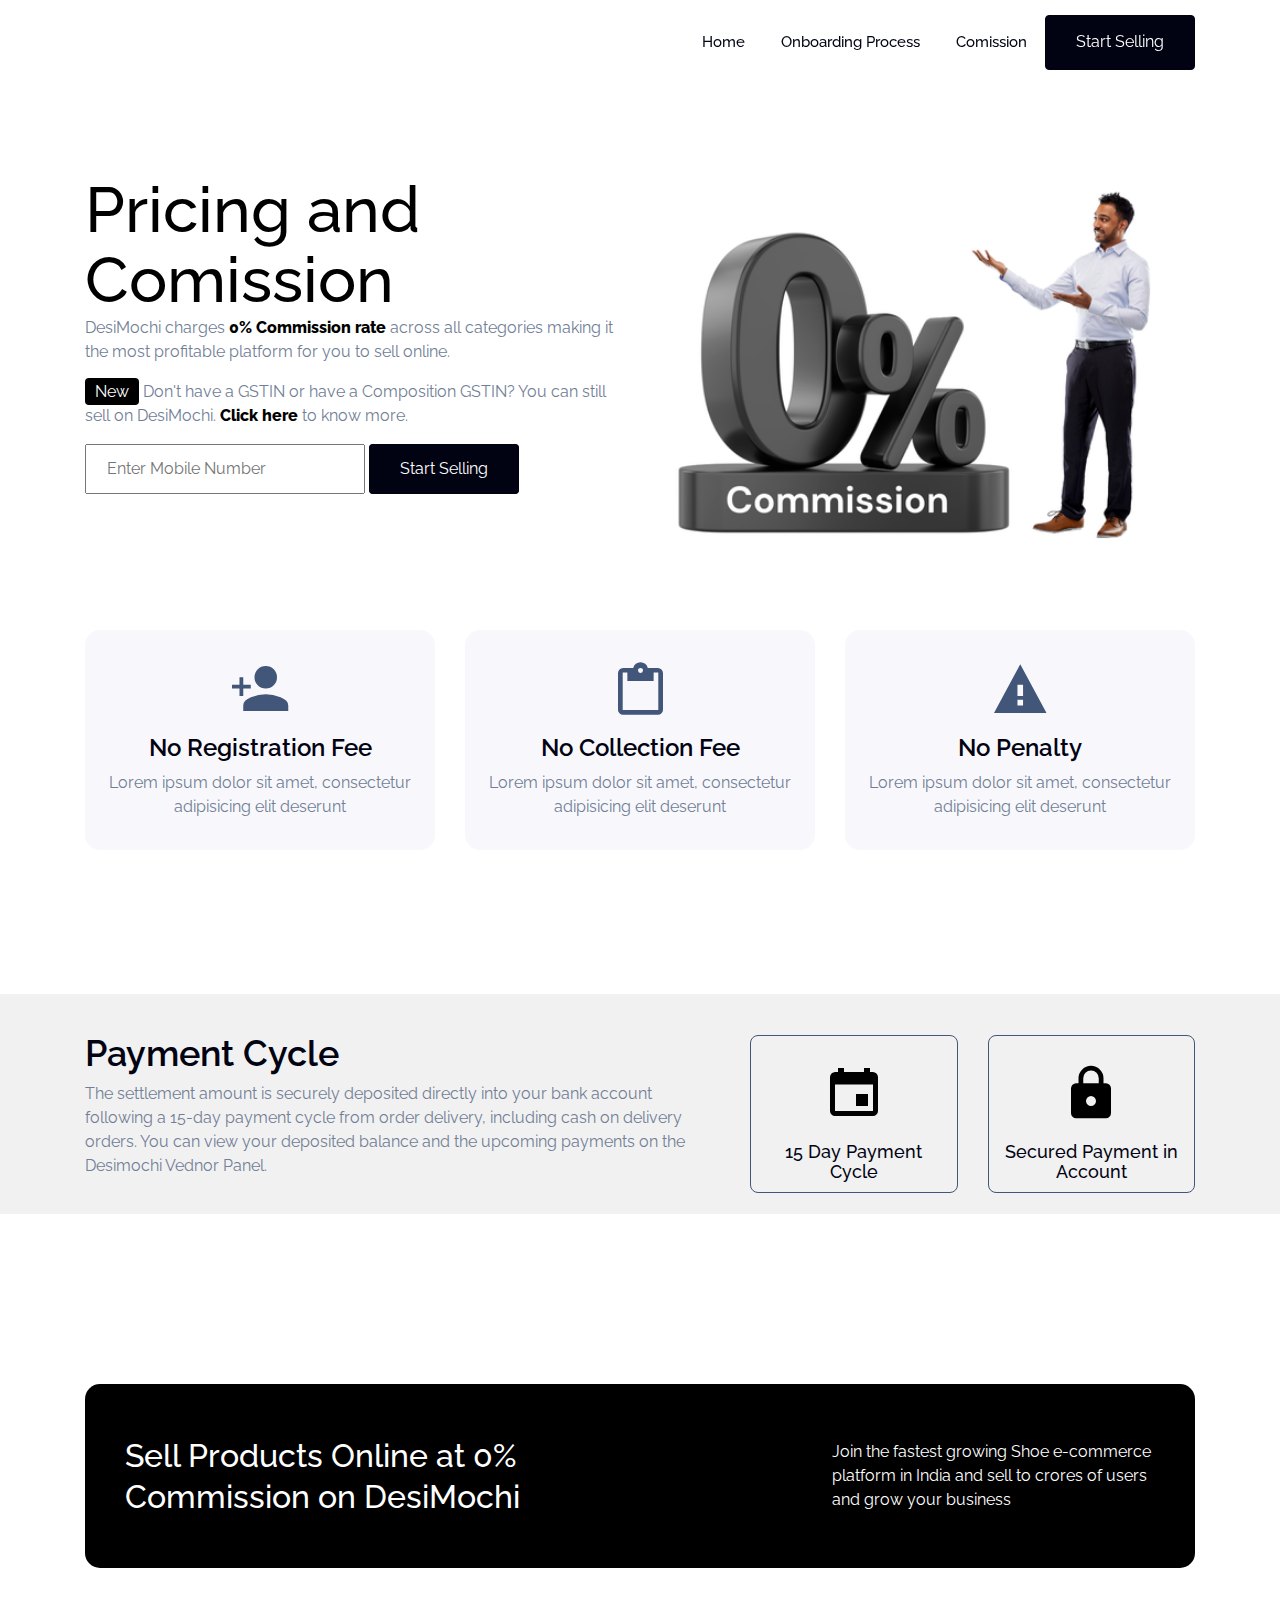
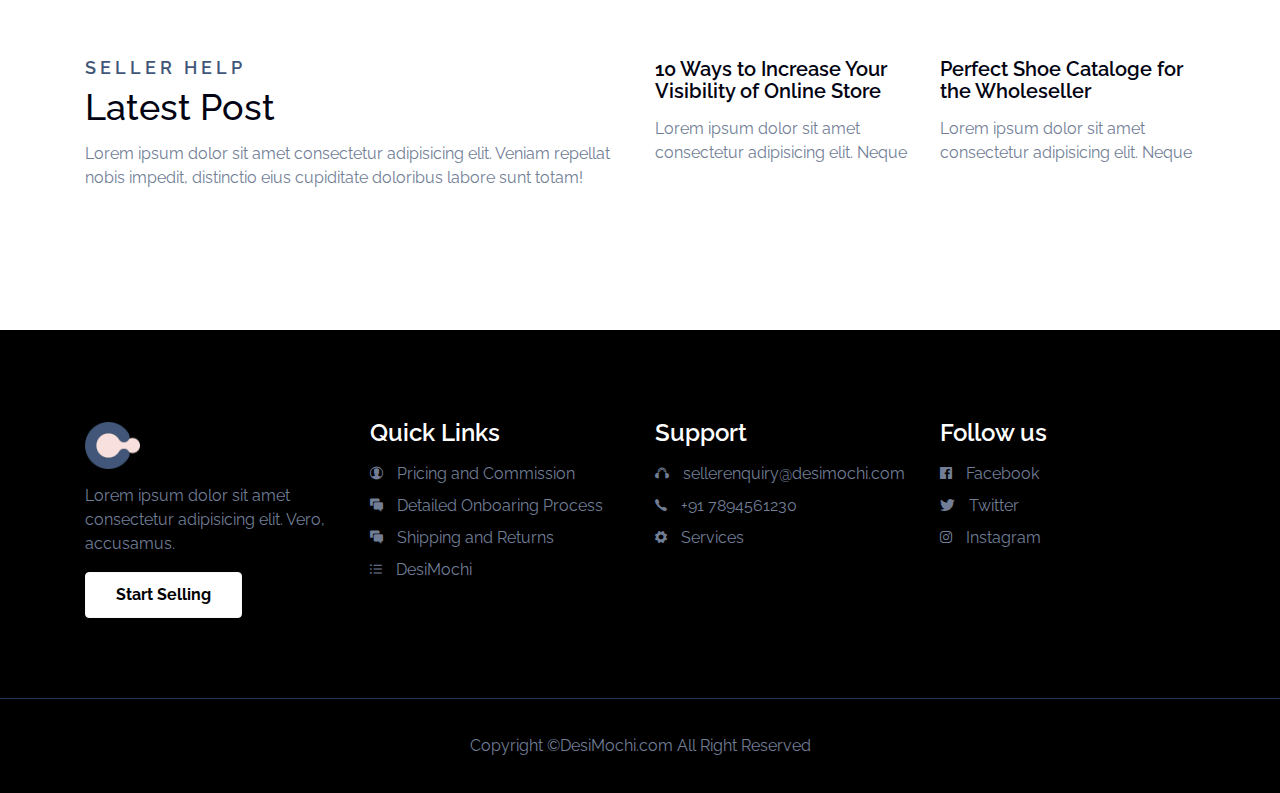
==== commission.html @ 3905f16d "Onboarding Pages Added" ====
<!DOCTYPE html>
<html lang="zxx">
<head>
	<meta charset="UTF-8">
	<meta name="viewport" content="width=device-width, initial-scale=1.0">
	<title>Desi Mochi Comission Rate, Fee and Structure</title>
	<link rel="icon" href="images/favicon.png">

	<!-- font -->
	<!-- end font -->

	<link rel="stylesheet" href="css/bootstrap.css">
	<link rel="stylesheet" href="css/ionicons.min.css">
	<link rel="stylesheet" href="css/magnific-popup.css">
	<link rel="stylesheet" href="css/style.css">
</head>
<body>

	<!-- loader -->
	<div class="fakeLoader"></div>
	<!-- end loader -->

	<!-- navbar -->
	<nav class="navbar navbar-expand-md navbar-light fixed-top">
		<div class="container">
			<a href="index.html" class="navbar-brand"><img src="https://www.desimochi.com/_next/image?url=%2F_next%2Fstatic%2Fmedia%2Fdesimochi-Logo-1.6587f620.png&w=96&q=75" alt=""></a>
			<button class="navbar-toggler" type="button" data-toggle="collapse" data-target="#navbarSupportedContent" aria-controls="navbarSupportedContent" aria-expanded="false" aria-label="Toggle navigation">
				<i class="icon ion-ios-menu"></i>
			</button>
			<div class="collapse navbar-collapse" id="navbarSupportedContent">
				<ul class="navbar-nav ml-auto">
					<li class="nav-item">
						<a class="nav-link" href="index.html">Home</a>
					</li>
					<li class="nav-item">
						<a class="nav-link" href="onboarding-process.html">Onboarding Process</a>
					</li>
					<li class="nav-item">
						<a class="nav-link" href="commission.html">Comission</a>
					</li>
				</ul>
				<button class="headbutton">Start Selling</button>
			</div>
		</div>
	</nav>
	<!-- end navbar -->

	<!-- home intro -->
	<div id="home" class="home-intro">
		<div class="container">
			<div class="row">
				<div class="col-md-6 col-sm-12 col-xs-12">
					<div class="content">
						<h2 class="bold">Pricing and Comission</h2>
						<p>DesiMochi charges <span class="bold">0% Commission rate</span> across all categories making it the most profitable platform for you to sell online.</p>
						<p><span class="new">New</span> Don't have a GSTIN or have a Composition GSTIN? You can still sell on DesiMochi.  <span class="bold">Click here</span> to know more.</p>
                        <ul style="margin-left: -15px;">
							<li><input type="number" class="numberinput" placeholder="Enter Mobile Number"/> <a href="" class="headbutton">Start Selling</a></li>
						</ul>
					</div>
				</div>
				<div class="col-md-6 col-sm-12 col-xs-12">
					<div class="content-image">
						<img src="images/zero-comission.png" alt="">
					</div>
				</div>
			</div>
		</div>

	</div>
    <div id="services" class="services mb-5 ">
		<div class="container">
			<div class="row">
				<div class="col-md-4 col-sm-12">
					<div class="content">
						<div class="serv-icon">
							<i class="icon ion-md-person-add"></i>
							<span class="clone-icon"><i class="icon ion-md-person-add"></i></span>
						</div>
						<h5>No Registration Fee</h5>
						<p>Lorem ipsum dolor sit amet, consectetur adipisicing elit deserunt</p>
					</div>
				</div>
				<div class="col-md-4 col-sm-12">
					<div class="content">
						<div class="serv-icon">
							<i class="icon ion-md-clipboard"></i>
							<span class="clone-icon"><i class="icon ion-md-clipboard"></i></span>
						</div>
						<h5>No Collection Fee</h5>
						<p>Lorem ipsum dolor sit amet, consectetur adipisicing elit deserunt</p>
					</div>
				</div>
				<div class="col-md-4 col-sm-12">
					<div class="content">
						<div class="serv-icon">
							<i class="icon ion-md-warning"></i>

							<span class="clone-icon"><i class="icon ion-md-warning"></i>
							</span>
						</div>
						<h5>No Penalty</h5>
						<p>Lorem ipsum dolor sit amet, consectetur adipisicing elit deserunt</p>
					</div>
				</div>
			</div>
		</div>
	</div>
	<!-- end home intro -->
   
    <div id="process-work" class="process-work mt-5 pt-5">
        <div class="processminee mt-5">
            <div class="container">
                <div class="row align-items-center">
                    <div class="col-md-7">
                        <h3 class="">Payment Cycle</h3>
                        <p class="mt-2">The settlement amount is securely deposited directly into your bank account following a 15-day payment cycle from order delivery, including cash on delivery orders. You can view your deposited balance and the upcoming payments on the Desimochi Vednor Panel.</p>
                    </div>
                    <div class="col-md-5">
                        <div class="row align-items-center">
                        
                            
                                <div class="col-md-6">
                                    <div class="cardvideoo">
                                        <span class="myicon"><i class="icon ion-md-calendar"></i>
                                        </span>
                                    <h6>15 Day Payment Cycle</h6>
                                    </div>
                                </div>
                                <div class="col-md-6">
                                    <div class="cardvideoo">
                                        <span class="myicon"><i class="icon ion-md-lock"></i>
                                        </span>
                                        <h6>Secured Payment in Account</h6>
                                    </div>
                                </div>
                        </div>
                    </div>
                </div>
            </div>
        </div>

</div>
	
	

	<!-- words -->
	<div class="words-section section">
		<div class="container">
			<div class="content">
				<div class="row">
					<div class="col-md-8 col-sm-12 align-self-center">
						<div class="words-wrap">
							<h4>Sell Products Online at 0%</h4>
							<h4>Commission on DesiMochi </h4>
						</div>
					</div>
					<div class="col-md-4 col-sm-12 align-self-center">
						<div class="words-wrapp mt-3">
							<p class="text-white">Join the fastest growing Shoe e-commerce platform in India and sell to crores of users and grow your business</p>
					</div>
					</div>
				</div>
			</div>
		</div>
	</div>
	<!-- end words -->

	<!-- news -->
	<div id="news" class="news section-bottom-only">
		<div class="container">
			<div class="row">
				<div class="col-md-6 col-sm-12">
					<div class="section-title section-title-left">
						<h5 class="title-top">Seller Help</h5>
						<h3>Latest Post</h3>
						<div class="title-desc">
							<p>Lorem ipsum dolor sit amet consectetur adipisicing elit. Veniam repellat nobis impedit, distinctio eius cupiditate doloribus labore sunt totam!</p>
						</div>
					</div>
				</div>
				<div class="col-md-6 col-sm-12">
					<div class="row">
						<div class="col-md-6 col-sm-12">
							<a href="">
								<div class="content">
									<h4>10 Ways to Increase Your Visibility of Online Store</h4>
									<p>Lorem ipsum dolor sit amet consectetur adipisicing elit. Neque</p>
								</div>
							</a>
						</div>
						<div class="col-md-6 col-sm-12">
							<a href="">
								<div class="content">
									<h4>Perfect Shoe Cataloge for the Wholeseller</h4>
									<p>Lorem ipsum dolor sit amet consectetur adipisicing elit. Neque</p>
								</div>
							</a>
						</div>
					</div>
				</div>
			</div>
		</div>
	</div>
	<!-- end news -->

	<!-- contact -->
	<!-- end contact -->

	<!-- footer -->
	<footer>
		<div class="container">
			<div class="row">
				<div class="col-md-3 col-sm-6 col-xs-12">
					<div class="content">
						<div class="brand"><img src="images/logo.png" alt=""></div>
						<p>Lorem ipsum dolor sit amet consectetur adipisicing elit. Vero, accusamus.</p>
						<button class="footerbutton">Start Selling</button>
					</div>
				</div>
				<div class="col-md-3 col-sm-6 col-xs-12">
					<div class="content">
						<h5>Quick Links</h5>
						<ul>
							<li><a href=""><i class="icon ion-ios-contact"></i> Pricing and Commission</a></li>
							<li><a href=""><i class="icon ion-ios-chatboxes"></i> Detailed Onboaring Process</a></li>
							<li><a href=""><i class="icon ion-ios-chatboxes"></i> Shipping and Returns</a></li>
							<li><a href=""><i class="icon ion-ios-list"></i> DesiMochi</a></li>

						</ul>
					</div>
				</div>
				<div class="col-md-3 col-sm-6 col-xs-12">
					<div class="content">
						<h5>Support</h5>
						<ul>
							<li><a href=""><i class="icon ion-ios-headset"></i> sellerenquiry@desimochi.com</a></li>
							<li><a href=""><i class="icon ion-ios-call"></i> +91 7894561230
							</a></li>
							<li><a href=""><i class="icon ion-ios-settings"></i> Services</a></li>
						</ul>
					</div>
				</div>
				<div class="col-md-3 col-sm-6 col-xs-12">
					<div class="content">
						<h5>Follow us</h5>
						<ul class="social">
							<li><a href=""><i class="icon ion-logo-facebook"></i> Facebook</a></li>
							<li><a href=""><i class="icon ion-logo-twitter"></i> Twitter</a></li>
							<li><a href=""><i class="icon ion-logo-instagram"></i> Instagram</a></li>
						</ul>
					</div>
				</div>
			</div>
		</div>
	</footer>
	<!-- end footer -->

	<!-- footer bottom -->
	<div class="footer-bottom">
		<span>Copyright ©DesiMochi.com All Right Reserved</span>
	</div>
	<!-- end footer bottom -->

	<!-- script -->
	<script src="js/jquery-3.5.1.min.js"></script>
	<script src="js/bootstrap.bundle.min.js"></script>
	<script src="js/jquery.filterizr.min.js"></script>
	<script src="js/imagesloaded.pkgd.min.js"></script>
	<script src="js/magnific-popup.min.js"></script>
	<script src="js/contact-form.js"></script>
	<script src="js/main.js"></script>
    <script>
document.addEventListener('DOMContentLoaded', () => {
  const sections = document.querySelectorAll('.content-section');
  const headings = document.querySelectorAll('.sidebar-heading');

  // Set the first heading as active on page load
  if (headings.length > 0) {
    headings[0].classList.add('active');
  }

  const options = {
    root: null, // Use the viewport as the root
    rootMargin: '0px 0px -600px 0px', // Trigger when the section is 300px from the top of the viewport
    threshold: 0 // Trigger as soon as the section reaches 300px from the top
  };

  const observer = new IntersectionObserver((entries) => {
    entries.forEach(entry => {
      if (entry.isIntersecting) {
        headings.forEach(heading => heading.classList.remove('active'));
        
        const index = Array.from(sections).indexOf(entry.target);
        headings[index].classList.add('active');
      }
    });
  }, options);

  sections.forEach(section => observer.observe(section));
});

    </script>

</body>
</html>
---- css/style.css ----
/*
Cleo - Agency Landing Page Template
Author : aStylers
Author URL : https://themeforest.net/user/astylers
*/

/*

Table of Content:
- fonts
- general
- button
- navbar
- home intro
- about us
- process work
- portfolio
- services
- words
- news
- contact
- form input
- footer bottom / copyright
- footer
- responsive

*/

/* variable */

/* fonts */
@import url('https://fonts.googleapis.com/css2?family=Raleway:ital,wght@0,100..900;1,100..900&display=swap');

/* general */
body {
    background: #fff;
    color: #717e96;
    font-size: 16px;
    font-weight: 400;
    font-family: "Raleway", sans-serif;
}

h1,
h2,
h3,
h4,
h5,
h6 {
    line-height: 110%;
    margin: 0;
    font-family: "Raleway", sans-serif;
    font-weight: 500;
    color: #020312;
}

h1 {
    font-size: 36px;
}

h2 {
    font-size: 32px;
}

h3 {
    font-size: 36px;
    font-weight: 600;
}

h4 {
    font-size: 24px;
}

h5 {
    font-size: 24px;
    font-weight: 600;
}

h6 {
    font-size: 18px;
}

a {
    color: #020312;
}

a:hover {
    text-decoration: none;
    transition: .5s ease-out;
}

a p {
    color: #717e96;
}

ul {
    padding: 0;
    margin: 0;
}

ul li {
    list-style-type: none;
    color: #000;
}

.row {
    margin-bottom: 30px;
}

.row:last-child {
    margin-bottom: 0;
}

/* button */
.button {
    background: #415678;
    padding: 12px 30px;
    font-weight: 500;
    font-size: 15px;
    border-radius: 5px;
    color: #fff;
    margin-top: 22px;
    border: 2px solid transparent;
    transition: .5s ease-out;
    display: inline-block;
}

.button:hover {
    color: #fff;
    opacity: 0.5;
}

.button.button-secondary {
    background: transparent;
    border: 2px solid #415678;
    color: #222;
    margin-top: 22px;
}

.button.button-secondary:hover {
    border-color: #415678;
    color: #fff;
    background: #415678;
    transition: .5s ease-out;
}

.section {
    margin-top: 80px;
    padding: 90px 0;
}

.section-bottom-only {
    padding-bottom: 90px;
}

.section-title {
    margin-bottom: 50px;
    text-align: center;
}

.section-title .title-top {
    margin-bottom: 10px;
    text-transform: uppercase;
    color: #415678;
    letter-spacing: 4px;
    font-size: 18px;
}
.section-title h2 {
    font-size: 42px;
    font-weight: 500;
}
.section-title h3 {
    font-size: 36px;
    font-weight: 500;
}

.section-title.section-title-left {
    text-align: left;
}

.section-title .title-desc {
    margin-top: 15px;
}

/* navbar */
.navbar {
    background: transparent;
    transition: .5s ease-out;
    padding: 15px 0;
}

.navbar .navbar-brand h1 {
    font-size: 26px;
    color: #020312;
}

.navbar .navbar-brand img {
    width: 55px;
    margin-right: 10px;
}

.navbar .navbar-nav li {
    padding: 0 10px;
}

.navbar .navbar-nav li .nav-link {
    font-size: 15px;
    font-weight: 500;
    color: #020312;
    transition: all .3s ease;
}

.navbar .navbar-nav li:hover .nav-link {
    color: #415678;
}

.navbar .navbar-toggler {
    border-radius: 0;
    border: 0;
}

.navbar .navbar-toggler i {
    font-size: 28px;
}

.navbar .navbar-toggler:focus {
    outline: 0;
}

.navbar.navbar-fixed {
    background: #fff;
    transition: .5s ease-out;
    box-shadow: 0 2px 2px 0 rgba(0, 0, 0, 0), 0 1px 5px 0 rgba(0, 0, 0, 0.12), 0 3px 1px -2px rgba(0, 0, 0, 0);
}
.spanmine{
    color: #f5f5f5;
    font-size: 40px;
    font-weight: 600;
}
/* home intro */
.home-intro {
    padding: 175px 0;
    padding-bottom: 80px;
}

.home-intro .content h2 {
    font-size: 64px;
    font-weight: 500;
}

.home-intro .content h2 .color-highlight {
    color: #415678;
}
.color-highlight{
    color: #415678;
}
.home-intro .content h2:nth-child(2) {
    margin-bottom: 30px;
}

.home-intro .content-image img {
    width: 100%;
}

.home-intro ul li {
    display: inline-block;
}

.home-intro ul li:last-child {
    margin-left: 15px;
}

.about{
    margin-top: 140px;
}
/* about us */
.about .content-image img {
    width: 100%;
}

.about .content h3 {
    margin-bottom: 30px;
    font-weight: 500;
    font-size: 36px;
}

.about .content ul li {
    font-weight: 600;
    color: #020312;
}

.circle-list {
    width: 8px;
    height: 8px;
    border-radius: 50%;
    margin-right: 10px;
    background: #000000;
    display: inline-block;
}

/* process work */


.process-work .row .col-md-3:nth-last-child(odd) .content {
    background: #415678;
}

.process-work .row .col-md-3:nth-last-child(odd) .content i {
    color: #fff;
}

.process-work .row .col-md-3:nth-last-child(odd) .content h5 {
    color: #fff;
}

.process-work .row .col-md-3:nth-last-child(odd) .content p {
    color: #fff;
}

.process-work .content {
    text-align: center;
    padding: 15px;
    background: #f8f8fc;
    border-radius: 15px;
    transition: all .3s ease;
}
.mineimage{
    border-radius: 8px;
}

.process-work .content:hover {
    background: #415678;
    transition: all .3s ease;
}

.process-work .content:hover i {
    color: #fff;
}

.process-work .content:hover h5 {
    color: #fff;
}

.process-work .content:hover p {
    color: #fff;
}

.process-work .content i {
    font-size: 60px;
    color: #415678;
}

.process-work .content h5 {
    margin-bottom: 10px;
}

/* portfolio */
.portfolio .portfolio-filter-menu {
    text-align: center;
    margin-bottom: 30px;
}

.portfolio .portfolio-filter-menu ul li {
    display: inline-block;
    margin: 0 20px;
    cursor: pointer;
    transition: all .3s ease;
}

.portfolio .portfolio-filter-menu ul li.active {
    color: #415678;
    font-weight: 500;
}

.portfolio .row .col-md-4 {
    padding: 15px;
}

.portfolio .content-image {
    position: relative;
}

.portfolio .content-image img {
    width: 100%;
    border-radius: 15px;
    transition: all .3s ease;
}

.portfolio .content-image .image-caption {
    position: absolute;
    top: 50%;
    left: 0;
    right: 0;
    bottom: 0;
    text-align: center;
    opacity: 0;
    transition: all .5s ease;
    color: #fff;
    transform: scale(0.9);
}

.portfolio .content-image .image-caption h4 {
    color: #fff;
    margin-bottom: 5px;
}

.portfolio .content-image .image-caption span {
    font-size: 15px;
}

.portfolio .content-image .image-overlay {
    background: #020312;
    opacity: 0.5;
    position: absolute;
    width: 100%;
    height: 100%;
    top: 0;
    left: 0;
    right: 0;
    bottom: 0;
    border-radius: 15px;
    opacity: 0;
    transition: all .5s ease;
    margin: auto;
}

.portfolio .content-image:hover .image-caption {
    opacity: 1;
    transform: scale(1);
}

.portfolio .content-image:hover .image-overlay {
    opacity: 0.7;
    transform: scale(1.05);
}

.portfolio .content-image:hover img {
    transform: scale(1.05);
    box-shadow: 0 0 37px -8px rgba(0, 0, 0, 0.53);
}

/* services */
.services .content {
    text-align: center;
    padding: 15px;
    background: #f8f8fc;
    border-radius: 15px;
    transition: all .3s ease;
}

.services .content:hover {
    background: #000000;
    color: #ffffff;
    transition: all .3s ease;
}

.services .content:hover i {
    color: #fff;
}

.services .content:hover h5 {
    color: #fff;
}

.services .content:hover p {
    color: #fff;
}

.services .content .serv-icon {
    position: relative;
    display: inline-block;
}

.services .content i {
    font-size: 60px;
    color: #415678;
}

.services .content .clone-icon i {
    position: absolute;
    top: 0;
    left: 15px;
    right: 0;
    opacity: 0;
    transition: all .3s ease;
}

.services .content h5 {
    margin-bottom: 10px;
}

.services .content:hover .clone-icon i {
    position: absolute;
    top: 7px;
    left: -12px;
    right: 0;
    opacity: 0.2;
}
.myicon{
    font-size: 64px;
    margin-bottom: 10px;
    color: #000;
}
/* words */
.words-section .content {
    background: #000000;
    padding: 40px;
    border-radius: 15px;
}

.words-section .content h4 {
    font-size: 32px;
    font-weight: 500;
    color: #fff;
}

.words-section .content h4:first-child {
    margin-bottom: 5px;
}

.words-section .content .button-wrap {
    text-align: right;
}

.words-section .content .button-wrap .button {
    margin-top: 0;
}

/* news */
.news .content:hover img {
    transform: scale(1.05);
    box-shadow: 0 0 37px -8px rgba(0, 0, 0, 0.53);
}

.news .content:hover h4 {
    color: #415678;
}

.news .content img {
    width: 100%;
    border-radius: 15px;
    margin-bottom: 20px;
    transition: all .3s ease;
}

.news .content h4 {
    margin-bottom: 15px;
    font-size: 20px;
    font-weight: 600;
    transition: all .3s ease;
}

/* contact */
.contact .content h5 {
    margin-top: 35px;
    margin-bottom: 15px;
}

.contact .content h5:first-child {
    margin-top: 0;
}

.contact .content-right {
    text-align: center;
}

.contact .button {
    margin-top: 0;
}

/* form */
form input {
    border: 1px solid #f5f5f5;
    background: #f5f5f5;
    padding: 14px 20px;
    width: 100%;
    color: #aaa;
    border-radius: 5px;
    text-align: left;
}

form textarea {
    border: 1px solid #f5f5f5;
    background: #f5f5f5;
    padding: 14px 20px;
    width: 100%;
    color: #aaa;
    border-radius: 5px;
    text-align: left;
}

/* footer bottom */
.footer-bottom {
    background: #000000;
    text-align: center;
    padding: 35px 0 35px;
    border-top: 1px solid #23375b;
}

/* footer */
footer {
    background: #000000;
    padding: 90px 0 80px;
}

footer .brand {
    font-size: 30px;
    color: #fff;
    font-weight: 700;
    margin-bottom: 15px;
}

footer .brand img {
    width: 55px;
}

footer h5 {
    color: #fff !important;
    margin-bottom: 15px;
}

footer ul li {
    margin-bottom: 8px;
}

footer ul li a {
    color: #717e96;
}

footer ul li a i {
    margin-right: 10px;
}

footer ul.social li a i {
    width: 20px;
}

/* responsive */
@media (max-width:980px) {
    .home-intro .content h2 {
        font-size: 40px;
    }

    .process-work .col-md-6 .content {
        margin-bottom: 30px;
    }

    .process-work .col-md-6:nth-last-child(-1n+2) .content {
        margin-bottom: 0;
    }

    .news .content h4 {
        width: 100%;
        white-space: nowrap;
        overflow: hidden;
        text-overflow: ellipsis;
    }

}
.headbutton{
    background-color: #020312;
    border: 1px solid #020312;
    padding: 14px 30px 15px 30px;
    border-radius: 4px;
    color: white;
}

.headbutton:hover{
    color: antiquewhite;
}

@media (max-width:767px) {
    .navbar .navbar-nav {
        background: #fff;
        box-shadow: 0 12px 30px -15px rgba(0, 0, 0, 0.2);
        border-radius: 0 0 15px 15px;
        border-top: 0;
        outline: none;
        padding: 14px 10px;
    }

    .navbar .navbar-brand {
        margin-left: 15px;
    }

    .home-intro .content-image img {
        margin-top: 45px;
        float: none;
    }

    .process-work .col-sm-6 .content {
        margin-bottom: 30px;
    }

    .process-work .col-sm-6:nth-last-child(-n+2) .content {
        margin-bottom: 0;
    }

    .services .row:first-child {
        margin-bottom: 0;
    }

    .services .row:last-child .col-sm-12:last-child .content {
        margin-bottom: 0;
    }

    .services .content {
        margin-bottom: 30px;
    }

    .news .content {
        margin-bottom: 30px;
    }

    .news .col-sm-12 .row .col-sm-12:nth-last-child(1) .content {
        margin-bottom: 0;
    }

    .words-section .content .button-wrap {
        margin-top: 30px;
        text-align: center;
    }

    .contact form {
        margin-top: 40px;
    }

    footer {
        text-align: center;
    }

    footer .col-sm-6 .content {
        margin-bottom: 30px;
    }

    footer .col-sm-6:nth-last-child(-1n+2) .content {
        margin-bottom: 0;
    }

}

@media (max-width:480px) {
    .process-work .col-xs-12:last-child .content {
        margin-bottom: 0;
    }

    .process-work .col-xs-12:nth-last-child(2) .content {
        margin-bottom: 30px;
    }

    footer .col-xs-12:nth-last-child(2) .content {
        margin-bottom: 30px;
    }

}
.facts{
    margin-bottom: 80px;
    display: grid;
    place-items: center;  /* centers both horizontally and vertically */
    height: 100vh;
}
.newfacts{
    background-color: #000000;
    height: 180px;
    width: 100%;
    margin-top: 40px;
    margin-bottom: 80px;
    border-radius: 10px;
    box-shadow: 6px 12px 20px rgba(128, 128, 128, 0.597);
}
@media (max-width:767px){
    .newfacts{
        height: fit-content;
        padding-bottom: 30px;
    }
}
.boxeofwhy{
    border: 1px solid #23375b52;
    width: 100%;
    height: 600px;
    border-radius: 10px;
    padding: 40px 30px 40px 40px;
}
.boxeofwhy h4{
 font-weight: 600;
 color: #23375b;
}
.styled-line {
    border: none;
    height: 2px;         /* thickness of the line */
    background-color: #23375b;  /* color of the line */
    width: 100%;    
    opacity: 0.5;  /* width of the line */
  }
  .induction{
    display: flex;
    align-items: center;
  }
  @media (max-width:767px){
    .induction{
        display: contents;
    }
    .boxeofwhy{
        height: fit-content;
    }
  }
  .processmine{
    width: 100%;
    height: 300px;
    border-radius: 10px;
    background-color: #f3f3f3;
    padding: 40px;
  }
 
.step{
    background-color: black;
    height: 48px;
    width: 48px;
    font-weight: 600;
    color: white;
    padding-top: 10px;
    text-align: center;
    border-radius: 50%;
}
.step::after {
    height: 10px;
    width: 80%;
    background-color: #23375b;
}
@media (max-width:767px){
   
    .processmine{
        height: fit-content;
    }
    .step{
        margin-top: 40px;
    }
  }
.processminee{
    width: 100%;
    height: 220px;
    background-color: #f1f1f1;
    padding: 40px;
    margin-bottom: 80px;
  }
.cardvideo{
    border-radius: 8px;
    border: 1px solid #415678;
    padding: 10px;
    width: 280px;
    height: fit-content;
    cursor: pointer;
}
.cardvideoo{
    border-radius: 8px;
    border: 1px solid #415678;
    padding: 10px;
    width: fit-content;
    height: fit-content;
    cursor: pointer;
    text-align: center;
}
.cardvideo:hover{
    background-color: #415678;
    transition: all .3s ease-in-out;
}
.footerbutton{
    background-color: white;
    border-radius: 4px;
    padding: 10px 30px 10px 30px;
    border: 1px solid #f8f8fc;
    font-weight: 700;
}
@media (max-width:767px){
    .processminee{
        height: fit-content;
    }
    .processminee h3{
        font-size: 24px;
        text-align: center;
    }
    .cardvideo{
        margin-top: 20px;
        height: fit-content;
    }
    .cardvideo img{
        width: 20%;
    }
}
.word-wrapp{
    color: white;
}
.numberinput{
    height: 50px;
    width: 280px;
    padding: 20px;
}
@media (max-width:767px){
    .numberinput{
        width: 200px;
    }
    .mhide{
        display: none;
    }
    .home-intro{
        padding-top: 120px;
    }
}
.new{
    padding: 4px 10px 4px 10px;
    border-radius: 4px;
    background-color: #000000;
    color: white;
    animation: blink-bg 1s infinite;
}
@keyframes blink-bg {
    0% {
        background-color: #f1f1f1;
        color: #000;
        border: 1px solid #000;
    }
    50% {
        background-color: #000000;
        color: white;
    }
    100% {
        background-color: #f1f1f1;
        color: #000;
        border: 1px solid #000;
    }
}
.bold{
    font-weight: 800;
    color: #000000;
}
.stepsshop{
    display: grid;
    gap: 28px;
    position: relative;
}
.sticky{
    position: -webkit-sticky; /* Sticky for Safari */
    position: sticky;
    top: 100px;
}
.stepsshop .active{
    background: linear-gradient(to right, rgba(35, 53, 78, 0.4) 10%, rgba(0, 0, 0, 0) 100%);
    color: #000000;
    border-left: 4px solid black;
    padding: 15px;
}
.customheading{
    background: linear-gradient(to right, rgba(35, 53, 78, 0.4) 10%, rgba(0, 0, 0, 0) 100%);
    color: #000000;
    border-left: 4px solid black;
    padding: 15px;
}
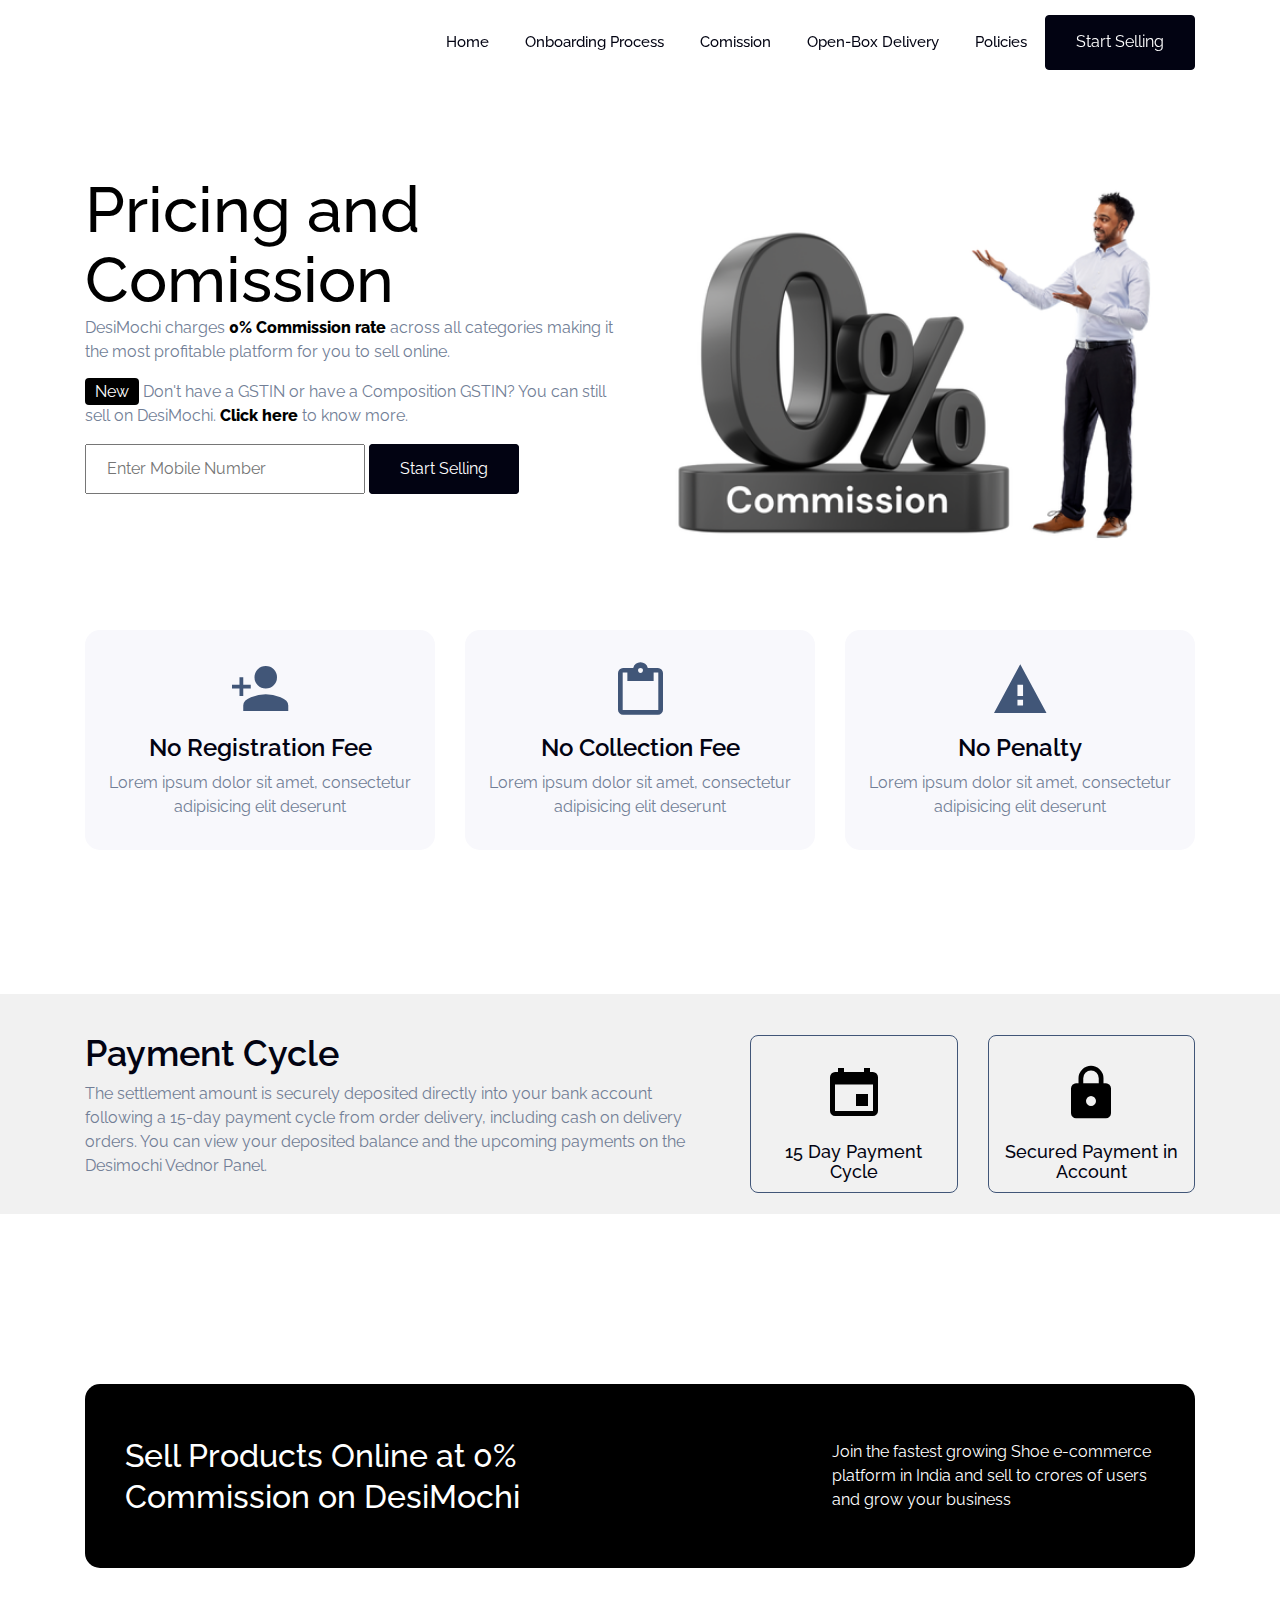
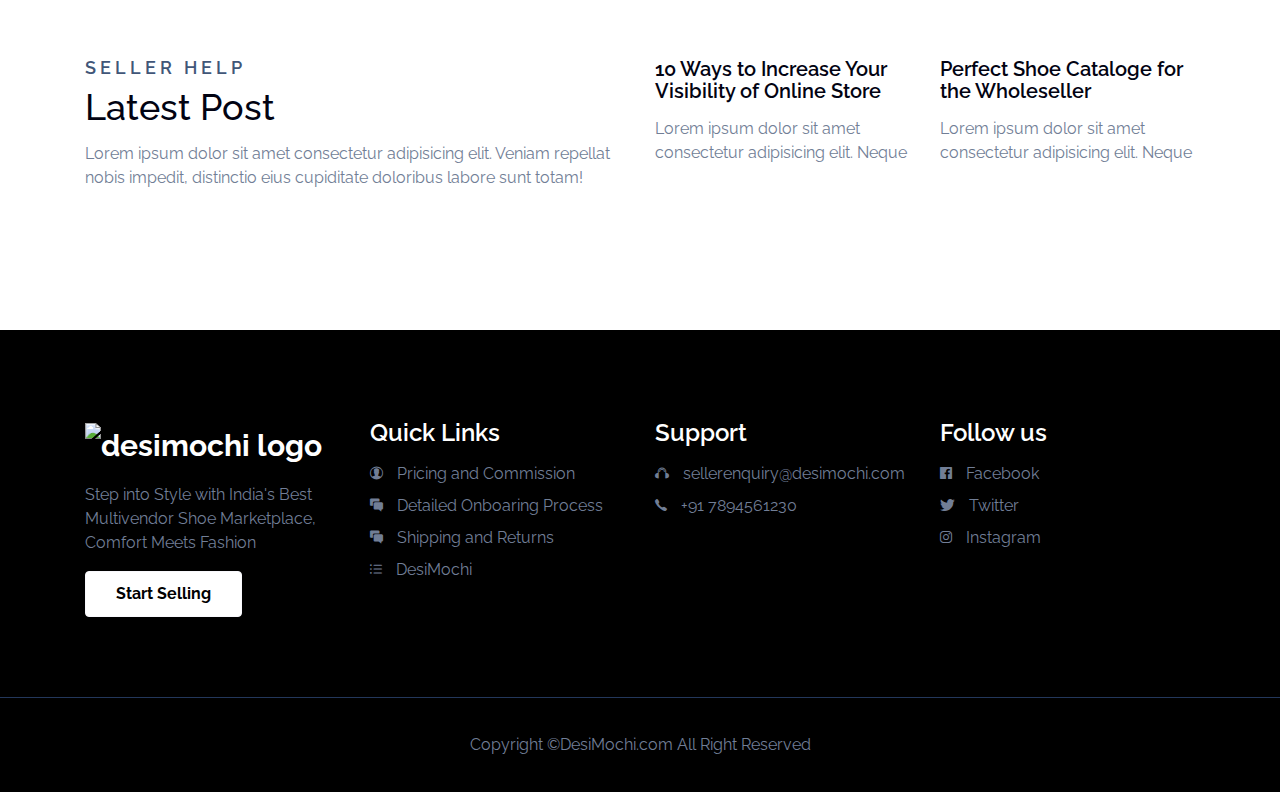
==== commit a61d06d6: "Your commit message" ====
--- a/commission.html
+++ b/commission.html
@@ -37,6 +37,12 @@
 					</li>
 					<li class="nav-item">
 						<a class="nav-link" href="commission.html">Comission</a>
+					</li>
+                    <li class="nav-item">
+						<a class="nav-link" href="open-box-delivery.html">Open-Box Delivery</a>
+					</li>
+                    <li class="nav-item">
+						<a class="nav-link" href="policies.html">Policies</a>
 					</li>
 				</ul>
 				<button class="headbutton">Start Selling</button>
@@ -213,8 +219,8 @@
 			<div class="row">
 				<div class="col-md-3 col-sm-6 col-xs-12">
 					<div class="content">
-						<div class="brand"><img src="images/logo.png" alt=""></div>
-						<p>Lorem ipsum dolor sit amet consectetur adipisicing elit. Vero, accusamus.</p>
+						<div class="brand"><img src="https://www.desimochi.com/_next/image?url=%2F_next%2Fstatic%2Fmedia%2Fdesimochi-Logo-1.6587f620.png&w=96&q=75" alt="desimochi logo"></div>
+						<p>Step into Style with India's Best Multivendor Shoe Marketplace, Comfort Meets Fashion</p>
 						<button class="footerbutton">Start Selling</button>
 					</div>
 				</div>
@@ -222,10 +228,10 @@
 					<div class="content">
 						<h5>Quick Links</h5>
 						<ul>
-							<li><a href=""><i class="icon ion-ios-contact"></i> Pricing and Commission</a></li>
-							<li><a href=""><i class="icon ion-ios-chatboxes"></i> Detailed Onboaring Process</a></li>
+							<li><a href="commission.html"><i class="icon ion-ios-contact"></i> Pricing and Commission</a></li>
+							<li><a href="onboarding-process.html"><i class="icon ion-ios-chatboxes"></i> Detailed Onboaring Process</a></li>
 							<li><a href=""><i class="icon ion-ios-chatboxes"></i> Shipping and Returns</a></li>
-							<li><a href=""><i class="icon ion-ios-list"></i> DesiMochi</a></li>
+							<li><a href="https://www.desimochi.com/"><i class="icon ion-ios-list"></i> DesiMochi</a></li>
 
 						</ul>
 					</div>
@@ -237,7 +243,6 @@
 							<li><a href=""><i class="icon ion-ios-headset"></i> sellerenquiry@desimochi.com</a></li>
 							<li><a href=""><i class="icon ion-ios-call"></i> +91 7894561230
 							</a></li>
-							<li><a href=""><i class="icon ion-ios-settings"></i> Services</a></li>
 						</ul>
 					</div>
 				</div>
@@ -245,9 +250,9 @@
 					<div class="content">
 						<h5>Follow us</h5>
 						<ul class="social">
-							<li><a href=""><i class="icon ion-logo-facebook"></i> Facebook</a></li>
+							<li><a href="https://www.facebook.com/"><i class="icon ion-logo-facebook"></i> Facebook</a></li>
 							<li><a href=""><i class="icon ion-logo-twitter"></i> Twitter</a></li>
-							<li><a href=""><i class="icon ion-logo-instagram"></i> Instagram</a></li>
+							<li><a href="https://www.instagram.com/desi_mochi/"><i class="icon ion-logo-instagram"></i> Instagram</a></li>
 						</ul>
 					</div>
 				</div>
--- a/css/style.css
+++ b/css/style.css
@@ -894,6 +894,15 @@
     width: 280px;
     padding: 20px;
 }
+.iconsize{
+    font-size: 24px;
+}
+.minebox{
+    width: 60%;
+}
+.styled-linee{
+    width: 40%;
+}
 @media (max-width:767px){
     .numberinput{
         width: 200px;
@@ -904,6 +913,30 @@
     .home-intro{
         padding-top: 120px;
     }
+    .minebox{
+        width: 100%;
+    }
+    .section-title h2{
+        font-size: 36px;
+    }
+}
+.redline{
+    color: rgb(138, 1, 1);
+    font-weight: 600;
+}
+.cards{
+    padding: 25px;
+    text-align: center;
+    font-weight: 600;
+    border-radius: 4px;
+    border: 1px solid gray;
+    color: black;
+    cursor: pointer;
+    box-shadow: 8px 8px 12px rgba(128, 128, 128, 0.389);
+}
+.cards:hover{
+    background-color: #000;
+    color: white;
 }
 .new{
     padding: 4px 10px 4px 10px;
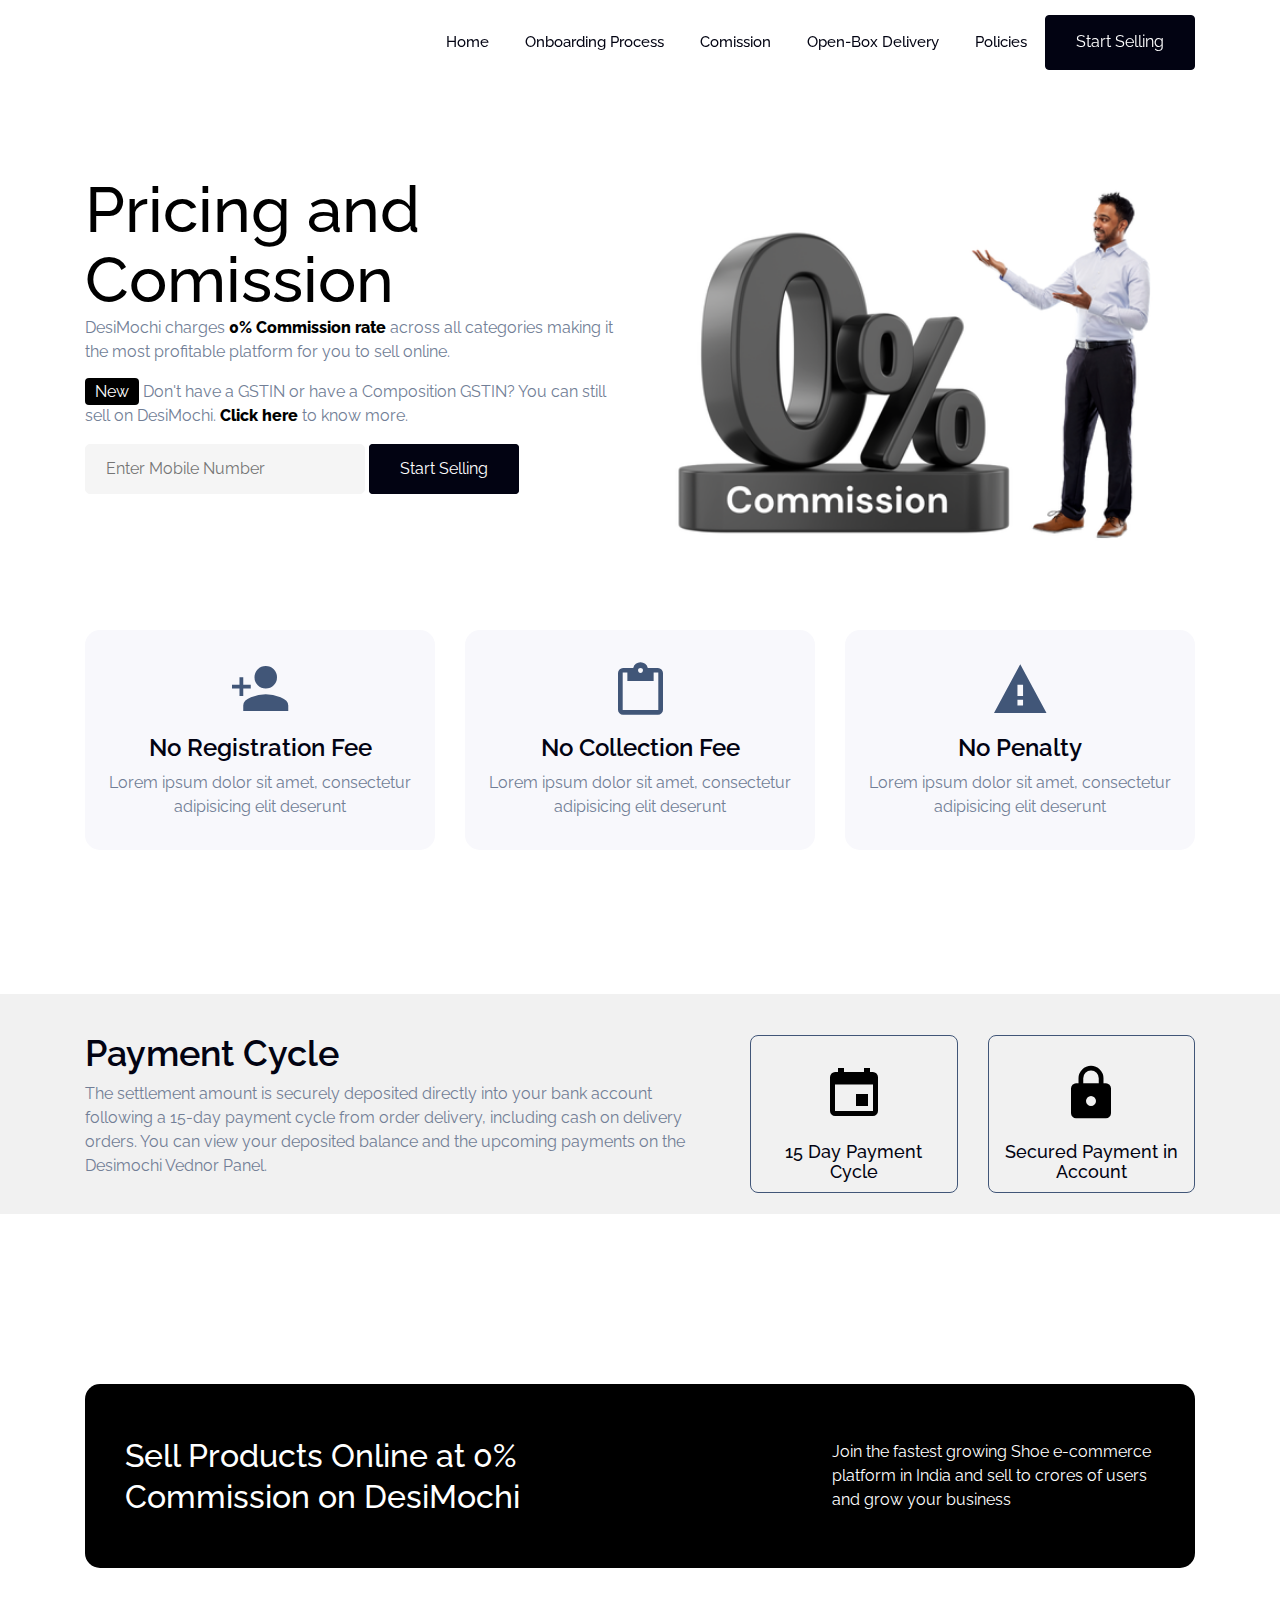
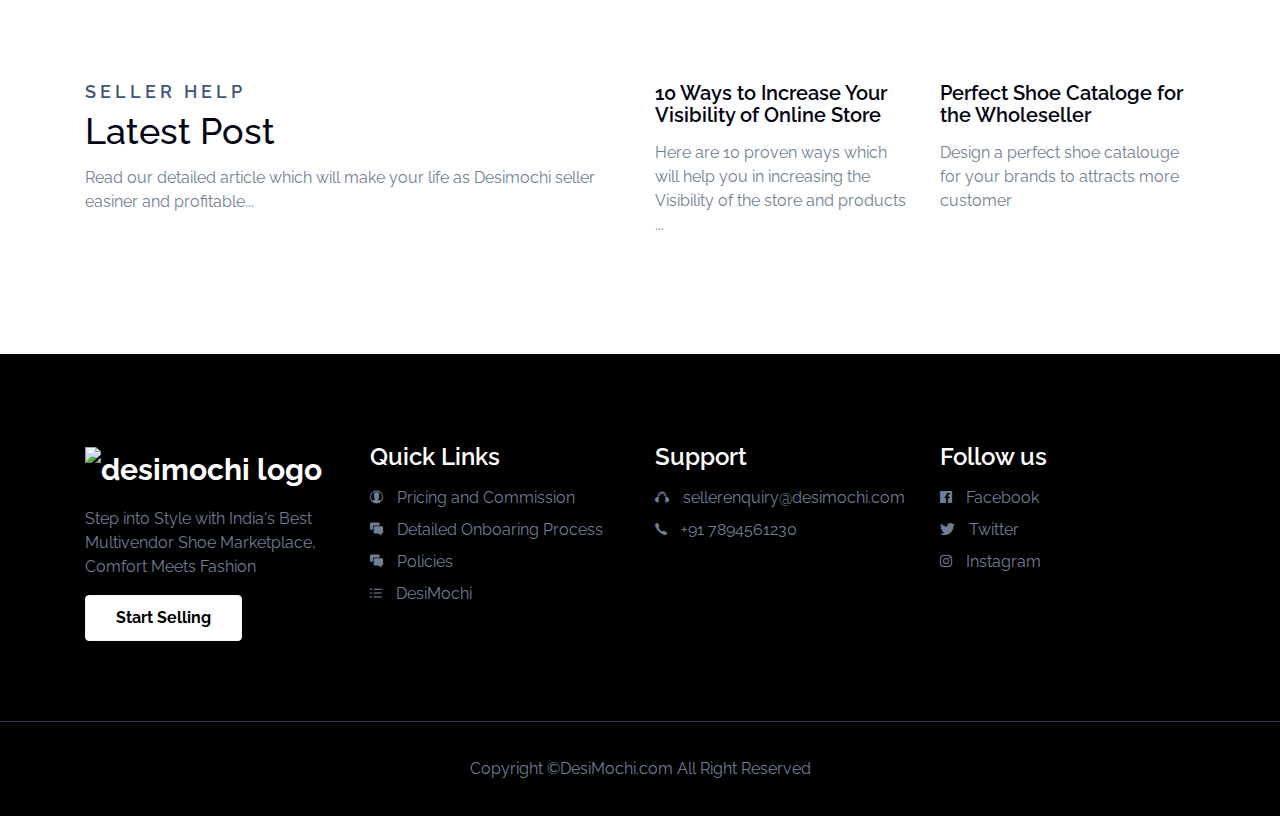
==== commit dda5c15f: "final changes with form" ====
--- a/commission.html
+++ b/commission.html
@@ -45,7 +45,7 @@
 						<a class="nav-link" href="policies.html">Policies</a>
 					</li>
 				</ul>
-				<button class="headbutton">Start Selling</button>
+				<a href="https://vendor.desimochi.com/dashboard" class="headbutton">Start Selling</a>
 			</div>
 		</div>
 	</nav>
@@ -60,9 +60,15 @@
 						<h2 class="bold">Pricing and Comission</h2>
 						<p>DesiMochi charges <span class="bold">0% Commission rate</span> across all categories making it the most profitable platform for you to sell online.</p>
 						<p><span class="new">New</span> Don't have a GSTIN or have a Composition GSTIN? You can still sell on DesiMochi.  <span class="bold">Click here</span> to know more.</p>
-                        <ul style="margin-left: -15px;">
-							<li><input type="number" class="numberinput" placeholder="Enter Mobile Number"/> <a href="" class="headbutton">Start Selling</a></li>
-						</ul>
+						<form id="mobileForm">
+                            <ul style="margin-left: -15px;">
+                                <li>
+                                    <input type="number" id="mobileNumber" class="numberinput" placeholder="Enter Mobile Number" />
+                                    <a href="#" id="submitForm" class="headbutton">Start Selling</a>
+                                    <span id="errorMessage" style="color:red; display:none;">Please enter a valid 10-digit mobile number.</span>
+                                </li>
+                            </ul>
+                        </form>
 					</div>
 				</div>
 				<div class="col-md-6 col-sm-12 col-xs-12">
@@ -173,7 +179,7 @@
 	<!-- end words -->
 
 	<!-- news -->
-	<div id="news" class="news section-bottom-only">
+	<div id="news" class="news section-bottom-only mt-4">
 		<div class="container">
 			<div class="row">
 				<div class="col-md-6 col-sm-12">
@@ -181,7 +187,7 @@
 						<h5 class="title-top">Seller Help</h5>
 						<h3>Latest Post</h3>
 						<div class="title-desc">
-							<p>Lorem ipsum dolor sit amet consectetur adipisicing elit. Veniam repellat nobis impedit, distinctio eius cupiditate doloribus labore sunt totam!</p>
+							<p>Read our detailed article which will make your life as Desimochi seller easiner and profitable...</p>
 						</div>
 					</div>
 				</div>
@@ -191,7 +197,7 @@
 							<a href="">
 								<div class="content">
 									<h4>10 Ways to Increase Your Visibility of Online Store</h4>
-									<p>Lorem ipsum dolor sit amet consectetur adipisicing elit. Neque</p>
+									<p>Here are 10 proven ways which will help you in increasing the Visibility of the store and products ...</p>
 								</div>
 							</a>
 						</div>
@@ -199,7 +205,7 @@
 							<a href="">
 								<div class="content">
 									<h4>Perfect Shoe Cataloge for the Wholeseller</h4>
-									<p>Lorem ipsum dolor sit amet consectetur adipisicing elit. Neque</p>
+									<p>Design a perfect shoe catalouge for your brands to attracts more customer</p>
 								</div>
 							</a>
 						</div>
@@ -221,7 +227,7 @@
 					<div class="content">
 						<div class="brand"><img src="https://www.desimochi.com/_next/image?url=%2F_next%2Fstatic%2Fmedia%2Fdesimochi-Logo-1.6587f620.png&w=96&q=75" alt="desimochi logo"></div>
 						<p>Step into Style with India's Best Multivendor Shoe Marketplace, Comfort Meets Fashion</p>
-						<button class="footerbutton">Start Selling</button>
+						<a href="https://vendor.desimochi.com/dashboard"><button class="footerbutton">Start Selling</button></a>
 					</div>
 				</div>
 				<div class="col-md-3 col-sm-6 col-xs-12">
@@ -230,7 +236,7 @@
 						<ul>
 							<li><a href="commission.html"><i class="icon ion-ios-contact"></i> Pricing and Commission</a></li>
 							<li><a href="onboarding-process.html"><i class="icon ion-ios-chatboxes"></i> Detailed Onboaring Process</a></li>
-							<li><a href=""><i class="icon ion-ios-chatboxes"></i> Shipping and Returns</a></li>
+							<li><a href="policies.html"><i class="icon ion-ios-chatboxes"></i> Policies</a></li>
 							<li><a href="https://www.desimochi.com/"><i class="icon ion-ios-list"></i> DesiMochi</a></li>
 
 						</ul>
@@ -270,42 +276,9 @@
 	<!-- script -->
 	<script src="js/jquery-3.5.1.min.js"></script>
 	<script src="js/bootstrap.bundle.min.js"></script>
-	<script src="js/jquery.filterizr.min.js"></script>
 	<script src="js/imagesloaded.pkgd.min.js"></script>
-	<script src="js/magnific-popup.min.js"></script>
 	<script src="js/contact-form.js"></script>
 	<script src="js/main.js"></script>
-    <script>
-document.addEventListener('DOMContentLoaded', () => {
-  const sections = document.querySelectorAll('.content-section');
-  const headings = document.querySelectorAll('.sidebar-heading');
-
-  // Set the first heading as active on page load
-  if (headings.length > 0) {
-    headings[0].classList.add('active');
-  }
-
-  const options = {
-    root: null, // Use the viewport as the root
-    rootMargin: '0px 0px -600px 0px', // Trigger when the section is 300px from the top of the viewport
-    threshold: 0 // Trigger as soon as the section reaches 300px from the top
-  };
-
-  const observer = new IntersectionObserver((entries) => {
-    entries.forEach(entry => {
-      if (entry.isIntersecting) {
-        headings.forEach(heading => heading.classList.remove('active'));
-        
-        const index = Array.from(sections).indexOf(entry.target);
-        headings[index].classList.add('active');
-      }
-    });
-  }, options);
-
-  sections.forEach(section => observer.observe(section));
-});
-
-    </script>
 
 </body>
 </html>